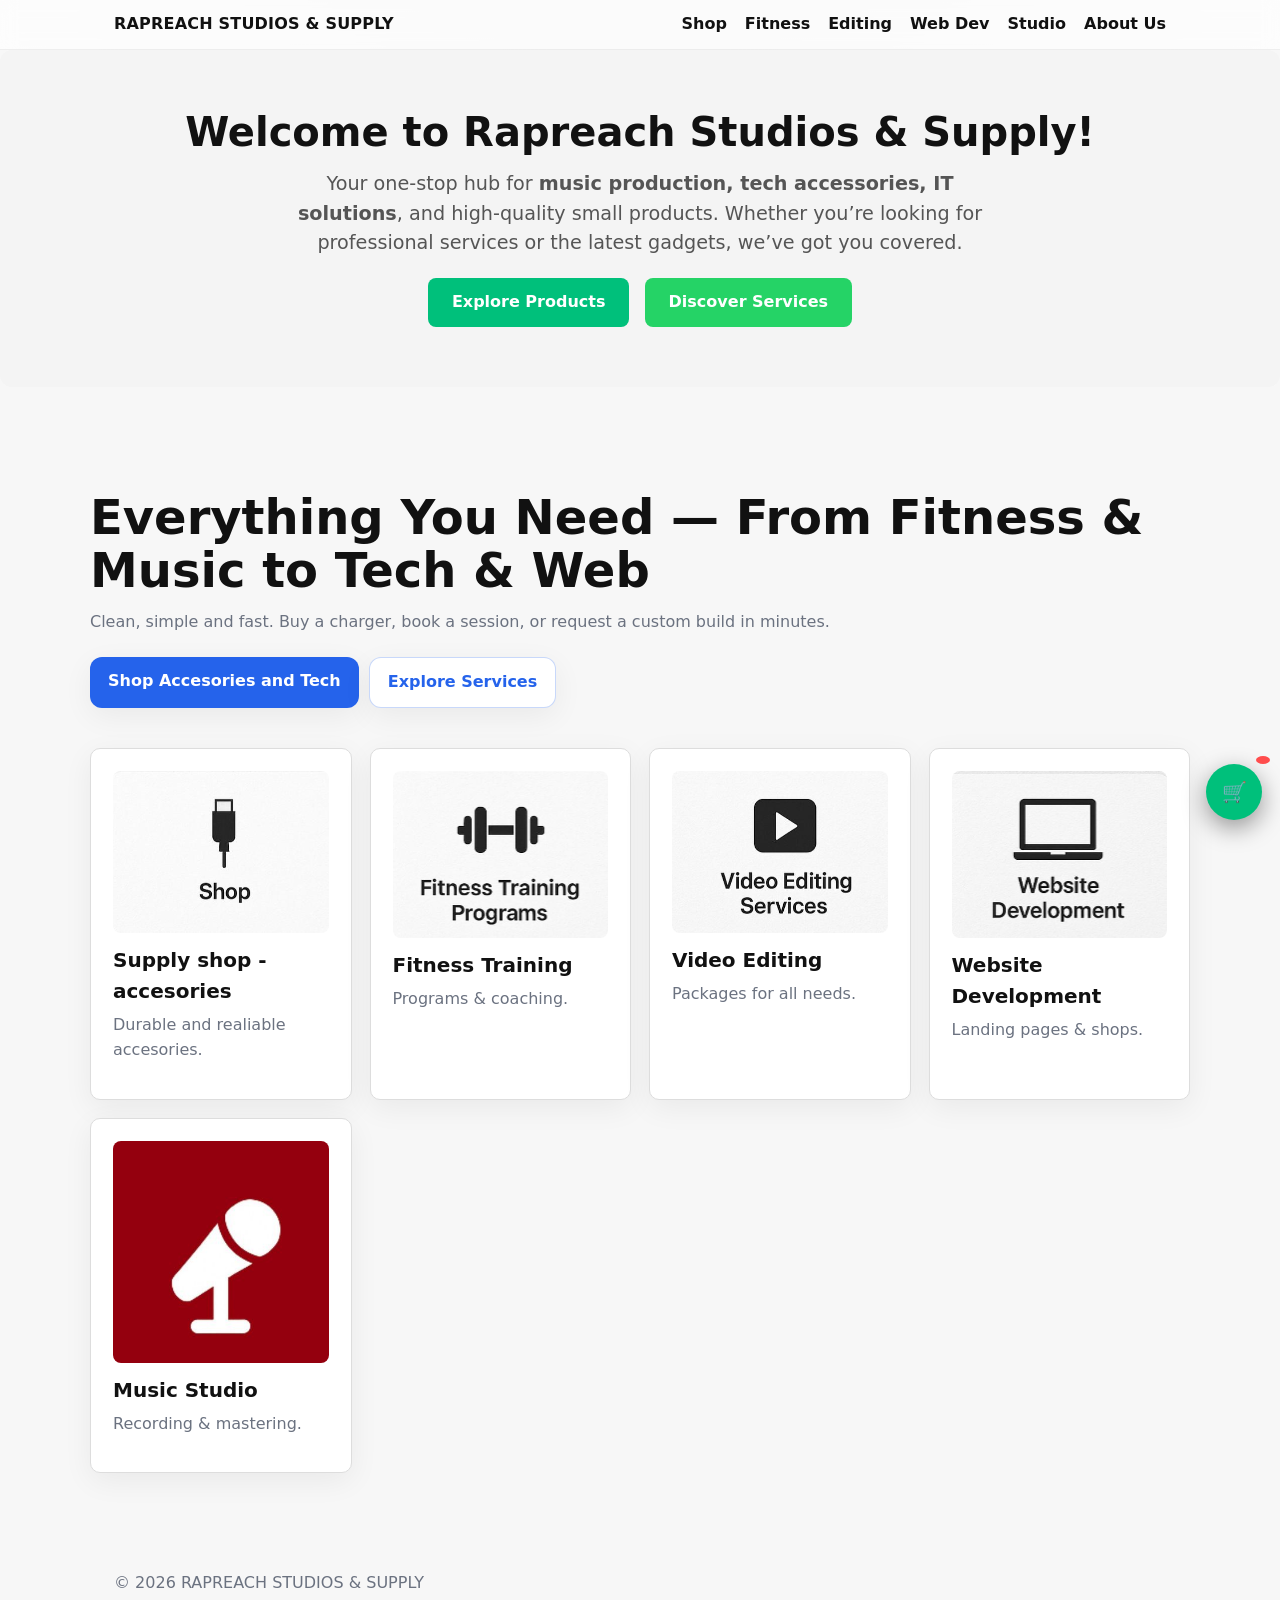
==== index.html @ 080ed0eb "Update index.html" ====
<!doctype html>
<html lang="en">

<head>
    <meta charset="utf-8" />
    <meta name="viewport" content="width=device-width, initial-scale=1" />
    <title>RAPREACH STUDIOS AND SUPPLY – All-in-One Services</title>
    <link rel="stylesheet" href="style.css" />
</head>

<script src="script.js"></script>

<body>
    <!--
   Siya: This is the navigation section.
-->
    <nav class="nav">
        <div class="nav-inner container">
            <div class="brand">RAPREACH STUDIOS & SUPPLY </div>
            <div class="menu">
                <a href="supplyshop.html">Shop</a>
                <a href="fitness.html">Fitness</a>
                <a href="editing.html">Editing</a>
                <a href="webdev.html">Web Dev</a>
                <a href="studio.html">Studio</a>
                <a href="about.html">About Us</a>
               <!-- <a href="https://wa.me/27677782904" class="btn">WhatsApp</a> -->
            </div>
        </div>
    </nav>

<!-- you added this on 2026/03/07 -->
    <section class="hero" style="padding:60px 20px;text-align:center;background:#f4f4f4;border-radius:12px;margin-bottom:40px;">
  <h1 style="font-size:2.5em;margin-bottom:15px;">Welcome to Rapreach Studios & Supply!</h1>
  <p style="font-size:1.2em;color:#555;margin-bottom:20px;max-width:700px;margin-left:auto;margin-right:auto;">
    Your one-stop hub for <strong>music production, tech accessories, IT solutions</strong>, and high-quality small products. 
    Whether you’re looking for professional services or the latest gadgets, we’ve got you covered.
  </p>
  <a href="supplyshop.html" style="display:inline-block;padding:12px 24px;background:#00c07b;color:#fff;border-radius:8px;font-weight:700;text-decoration:none;margin-right:10px;">
    Explore Products
  </a>
  <a href="index2.html" style="display:inline-block;padding:12px 24px;background:#25d366;color:#fff;border-radius:8px;font-weight:700;text-decoration:none;">
    Discover Services
  </a>
</section>
  
    <header class="hero container">
        <h1>Everything You Need — From Fitness & Music to Tech & Web</h1>
        <p>Clean, simple and fast. Buy a charger, book a session, or request a custom build in minutes.</p>
        <div class="row">
            <a href="supplyshop.html" class="cta">Shop Accesories and Tech</a>
            <a href="index2" class="cta secondary">Explore Services</a>
        </div>

        <!--
   Siya: This is the section of products.
-->
        <div class="grid" style="margin-top:40px">
            <a class="card" href="supplyshop.html">
                <img src="./RESOURCES/SHOP.jpg" alt="Supply shop" />
                <h3>Supply shop - accesories</h3>
                <p>Durable and realiable accesories.</p>
            </a>

            <a class="card" href="fitness.html">
                <img src="./RESOURCES/FITNESS TRAINING.jpg" alt="Fitness Training" />
                <h3>Fitness Training</h3>
                <p>Programs & coaching.</p>
            </a>

            <a class="card" href="editing.html">
                <img src="./RESOURCES/Editing.jpg" alt="Video Editing" />
                <h3>Video Editing</h3>
                <p>Packages for all needs.</p>
            </a>

            <a class="card" href="webdev.html">
                <img src="./RESOURCES/WEB DEVELOPMENT.jpg" alt="Website Development" />
                <h3>Website Development</h3>
                <p>Landing pages & shops.</p>
            </a>

            <a class="card" href="studio.html">
                <img src="./RESOURCES/MUSIC STUDIO.jpg" alt="Music Studio" />
                <h3>Music Studio</h3>
                <p>Recording & mastering.</p>
            </a>
        </div>

        <!-- This is the pop up you added on sunday 2025/11/16 

         <div class="confirm-overlay" style="display:none">
  <div class="confirm-box">
    <input id="c-name" placeholder="Your Name (required)" />
    <input id="c-phone" placeholder="Your Phone (optional)" />
    <input id="c-email" placeholder="Your Email (optional)" />
    <button onclick="sendOrder()">Send Order</button>
    <button onclick="closeConfirmPage()">Cancel</button>
  </div>
</div>

 Ends here -->
    </header>

    <footer>
        <div class="container footer-wrap">
            <div>© <span id="year"></span> RAPREACH STUDIOS & SUPPLY</div>
        </div>
    </footer>

    <script>document.getElementById('year').textContent = new Date().getFullYear();</script>
</body>


</html>
---- style.css ----
:root{
  --bg:#f7f7f7;
  --card:#ffffff;
  --text:#111;
  --muted:#6b7280;
  --accent:#2563eb; /* change to your brand color */
  --radius:14px;
  --shadow:0 8px 30px rgba(0,0,0,.06);
}

/* Reset-ish */
*{box-sizing:border-box}
html,body{height:100%}
body{
  margin:0; font:16px/1.55 system-ui,-apple-system,Segoe UI,Roboto,Helvetica,Arial,sans-serif;
  color:var(--text); background:var(--bg);
  background-image:
    radial-gradient(1200px 600px at 50% -10%, rgba(0,0,0,.04), transparent 60%),
    url("images/bg-texture.jpg");
  background-size:cover;
  background-attachment:fixed;
  background-position:center;
}

a{color:inherit; text-decoration:none}
img{max-width:100%; display:block}

.container{max-width:1100px; margin-inline:auto; padding:24px;}

/* NAV */
.nav{position:sticky;top:0;z-index:50;
  backdrop-filter:saturate(180%) blur(8px);
  background:rgba(255,255,255,.7);
  border-bottom:1px solid rgba(0,0,0,.06);
}
.nav-inner{display:flex;gap:16px;align-items:center;justify-content:space-between;padding:12px 24px}
.brand{font-weight:800;letter-spacing:.2px}
.menu{display:flex;gap:18px;font-weight:600}
.nav a:hover{opacity:.75}

/* HERO */
.hero{padding:64px 0 28px}
.hero h1{font-size:clamp(28px, 4.5vw, 48px);line-height:1.1;margin:0 0 14px}
.hero p{color:var(--muted);margin:0 0 22px}
.cta{
  display:inline-block;padding:12px 18px;border-radius:12px;font-weight:700;
  background:var(--accent);color:#fff;box-shadow:var(--shadow)
}
.cta.secondary{background:#fff;color:var(--accent);border:1px solid rgba(37,99,235,.25)}

.grid{display:grid;gap:18px;grid-template-columns:repeat(auto-fit,minmax(240px,1fr));margin:28px 0 10px}
.card{background:var(--card);border:1px solid rgba(0,0,0,.06);
  border-radius:var(--radius);box-shadow:var(--shadow);padding:22px;
  transition:transform .15s ease,box-shadow .15s ease}
.card:hover{transform:translateY(-3px);box-shadow:0 10px 36px rgba(0,0,0,.10)}
.card h3{margin:12px 0 6px;font-size:20px}
.card p{margin:0 0 14px;color:var(--muted)}
.chip{display:inline-block;font-size:12px;padding:4px 8px;border-radius:999px;background:rgba(37,99,235,.08);color:var(--accent);font-weight:700}

.section{padding:28px 0}
.section h2{font-size:26px;margin:0 0 10px}
.muted{color:var(--muted)}
.list{display:grid;gap:10px;margin-top:10px}
.list li{list-style:none;display:flex;align-items:center;gap:8px}

footer{padding:36px 0 60px;color:var(--muted)}
.footer-wrap{display:flex;flex-wrap:wrap;gap:16px;align-items:center;justify-content:space-between}

.row{display:flex;gap:10px;flex-wrap:wrap}
.btn{display:inline-block;padding:10px 14px;border-radius:10px;border:1px solid rgba(0,0,0,.1)}

/* WhatsApp Button */
.btn-whatsapp {
  display: inline-flex;
  align-items: center;
  justify-content: center;
  background-color: #25D366; /* WhatsApp green */
  color: white;
  font-weight: 600;
  padding: 12px 20px;
  border-radius: 8px;
  text-decoration: none;
  transition: background 0.3s ease;
  box-shadow: 0 4px 10px rgba(0,0,0,0.1);
}

.btn-whatsapp:hover {
  background-color: #1ebe5b; /* darker green on hover */
}

.btn-whatsapp svg {
  margin-right: 8px;
  width: 20px;
  height: 20px;
  fill: white;
}

.card img {
    width: 100%;
    height: auto;
    border-radius: 8px;
    margin-bottom: 10px;
}


/*this is for the image*/
.card {
    display: block;
    text-decoration: none;
    color: inherit;
    border: 1px solid #ddd;
    border-radius: 10px;
    overflow: hidden;
    transition: transform 0.3s ease, box-shadow 0.3s ease;
}

.card img {
    width: 100%;
    height: auto;
    display: block;
    transition: transform 0.3s ease;
}

.card:hover {
    transform: translateY(-5px);
    box-shadow: 0 10px 20px rgba(0, 0, 0, 0.2);
}

.card:hover img {
    transform: scale(1.05);
}

.card {
    position: relative;
}

.card::after {
    content: "";
    position: absolute;
    inset: 0;
    background: rgba(0, 0, 0, 0);
    transition: background 0.3s ease;
    z-index: 1;
}

.card:hover::after {
    background: rgba(0, 0, 0, 0.1);
}

.menu a.active {
    font-weight: bold;
    color: #f39c12; /* Highlight color */
}


/* Fade-in animation base */
.reveal {
    opacity: 0;
    transform: translateY(20px);
    transition: all 0.8s ease-out;
}

/* When in view */
.reveal.show {
    opacity: 1;
    transform: translateY(0);
}

/* Optional hover effect for cards */
.card:hover {
    transform: translateY(-5px);
    box-shadow: 0 12px 24px rgba(0, 0, 0, 0.1);
    transition: transform 0.3s ease, box-shadow 0.3s ease;
}



/* this is my style for the products*/
.product-grid {
            display: grid;
            grid-template-columns: repeat(auto-fill, minmax(180px, 1fr));
            gap: 18px;
            padding: 20px 0;
        }
        .product-card {
            background: #bdbaba;
            padding: 14px;
            border-radius: 10px;
            text-align: center;
            box-shadow: 0 4px 12px rgba(0,0,0,0.4);
            transition: transform .2s;
        }
        .product-card:hover {
            transform: scale(1.04);
        }
        .product-card img {
            width: 100%;
            height: 160px;
            object-fit: cover;
            border-radius: 8px;
        }
        .product-card button {
            margin-top: 10px;
            padding: 8px 12px;
            width: 100%;
            background: #00c07b;
            border: none;
            border-radius: 6px;
            color: #000;
            font-weight: bold;
            cursor: pointer;
        }
        #floatingCart {
            position: fixed;
            bottom: 25px;
            right: 25px;
            background: #00c07b;
            padding: 12px 18px;
            border-radius: 50px;
            cursor: pointer;
            font-weight: bold;
            z-index: 9999;
            color: black;
        }
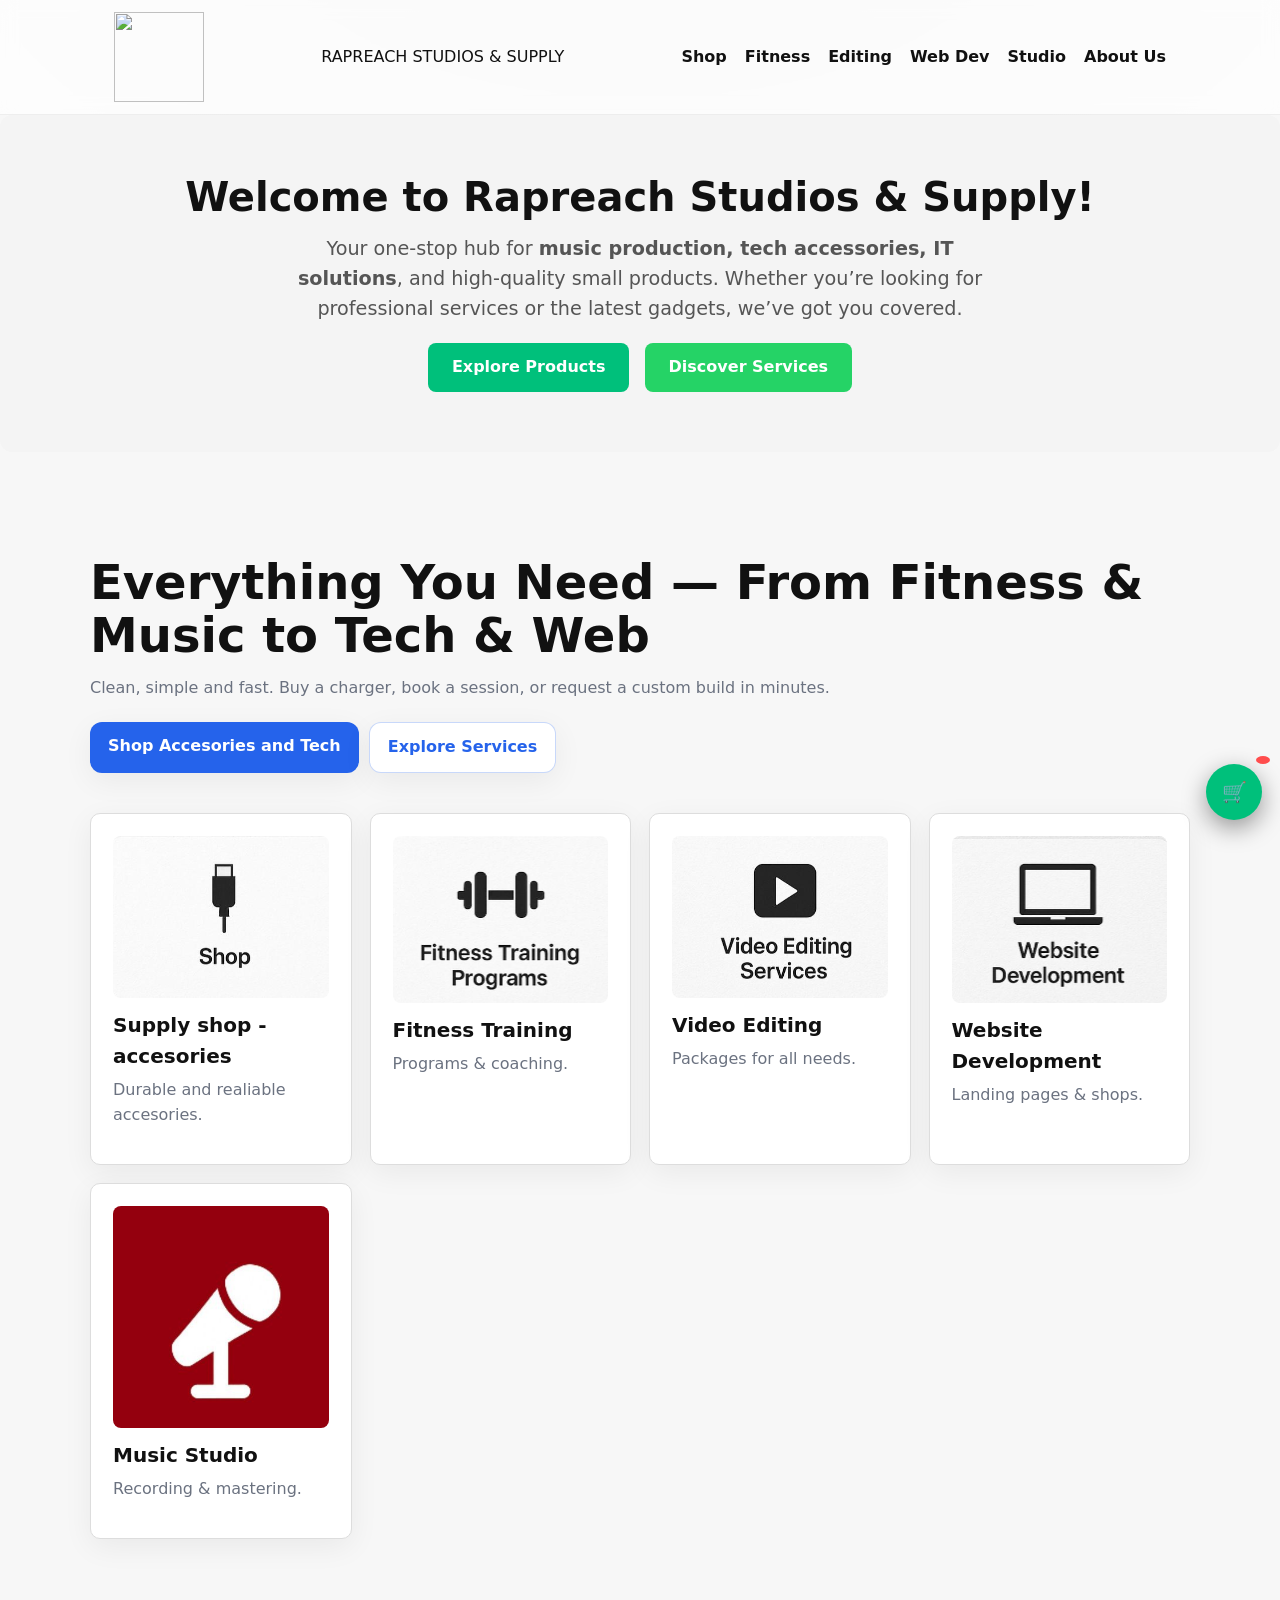
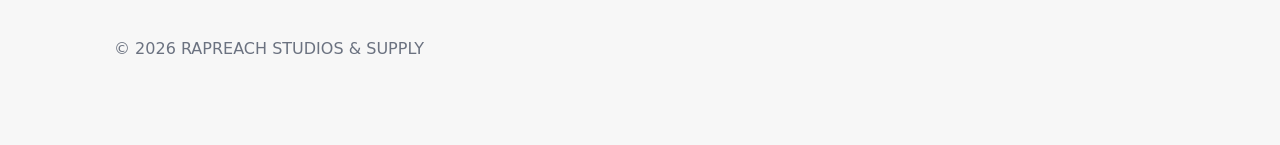
==== commit b1899f64: "Update index.html" ====
--- a/index.html
+++ b/index.html
@@ -15,8 +15,9 @@
    Siya: This is the navigation section.
 -->
     <nav class="nav">
-        <div class="nav-inner container">
-            <div class="brand">RAPREACH STUDIOS & SUPPLY </div>
+         <div class="nav-inner container">
+            <a><div class="brand"> <img src="./RESOURCES/LOGO2.jpg" height="90" width="90"> </div> </a>
+            <a>RAPREACH STUDIOS & SUPPLY  </a>
             <div class="menu">
                 <a href="supplyshop.html">Shop</a>
                 <a href="fitness.html">Fitness</a>
@@ -114,3 +115,4 @@
 
 </html>
 
+
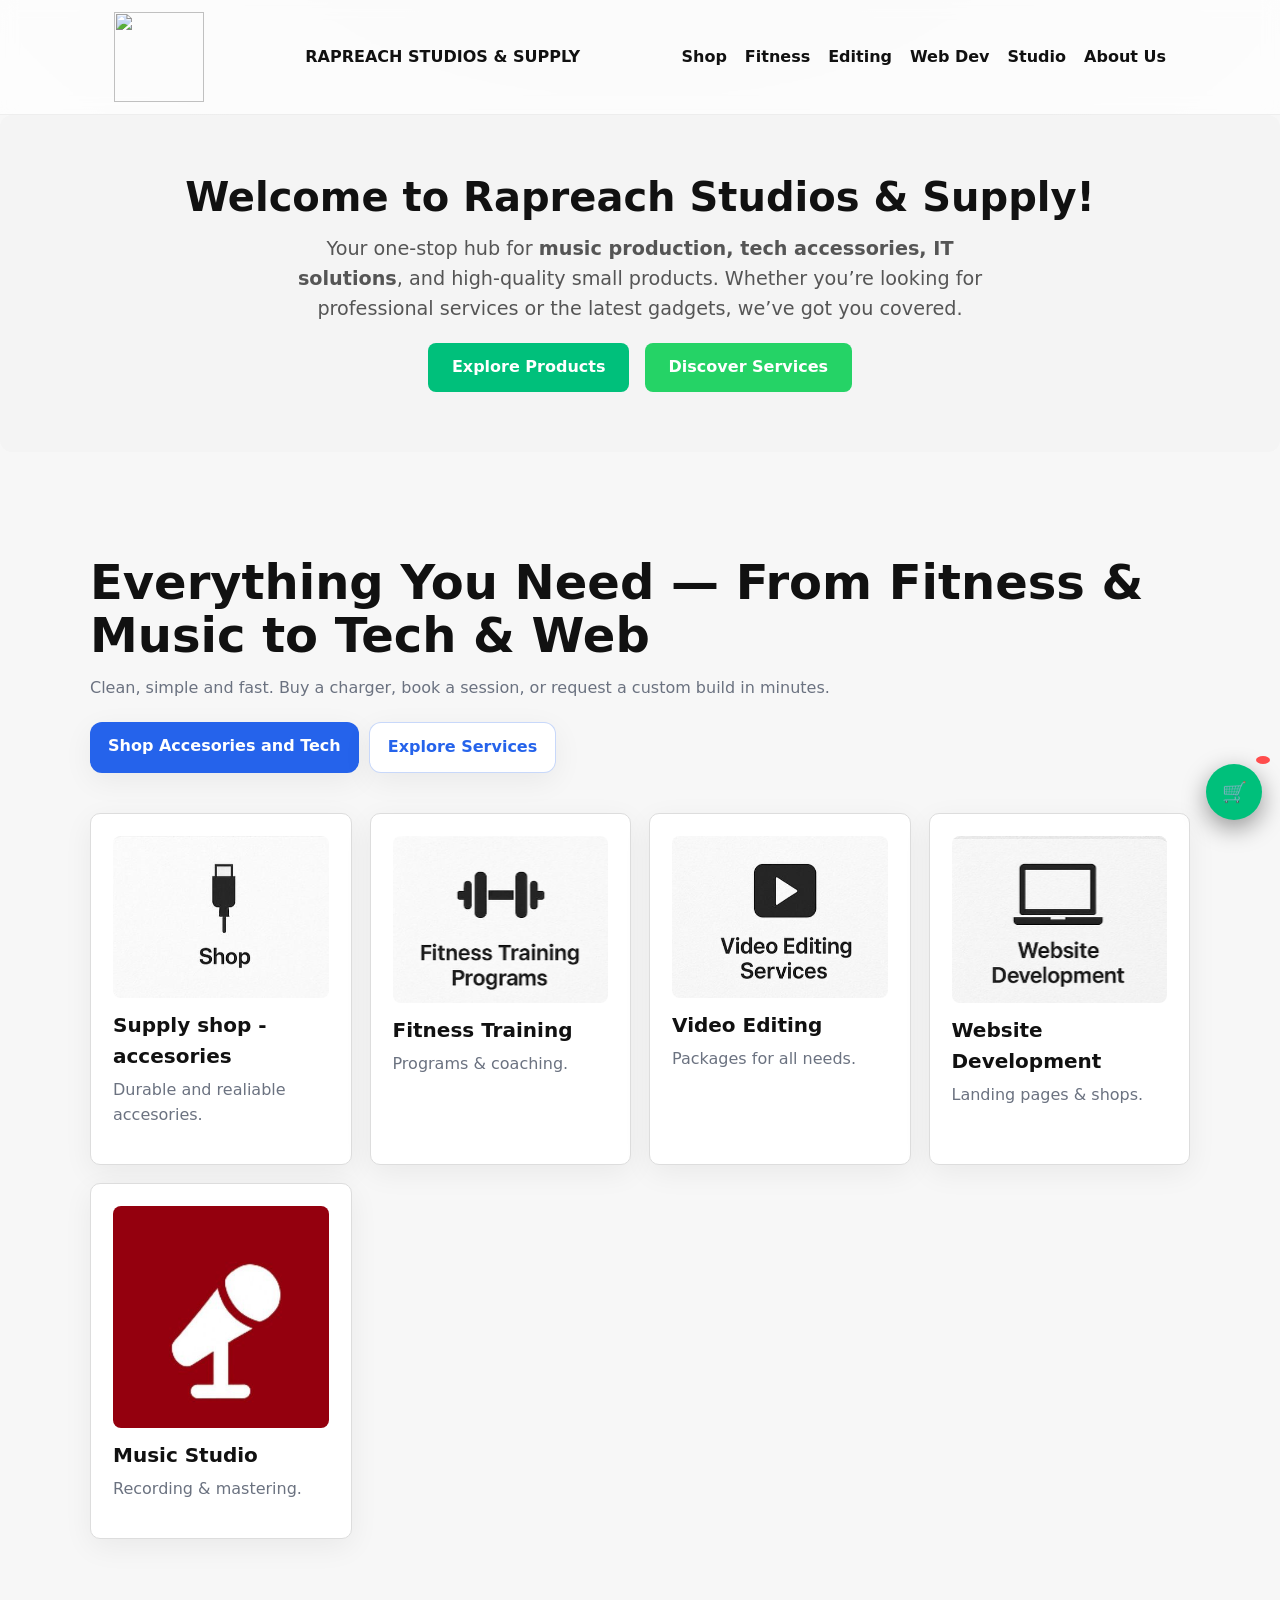
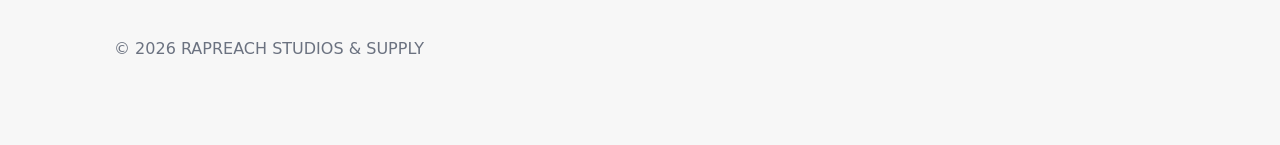
==== commit 0ae760af: "Update index.html" ====
--- a/index.html
+++ b/index.html
@@ -15,9 +15,9 @@
    Siya: This is the navigation section.
 -->
     <nav class="nav">
-         <div class="nav-inner container">
+          <div class="nav-inner container">
             <a><div class="brand"> <img src="./RESOURCES/LOGO2.jpg" height="90" width="90"> </div> </a>
-            <a>RAPREACH STUDIOS & SUPPLY  </a>
+            <a><strong>RAPREACH STUDIOS & SUPPLY </strong></a>
             <div class="menu">
                 <a href="supplyshop.html">Shop</a>
                 <a href="fitness.html">Fitness</a>
@@ -116,3 +116,4 @@
 </html>
 
 
+
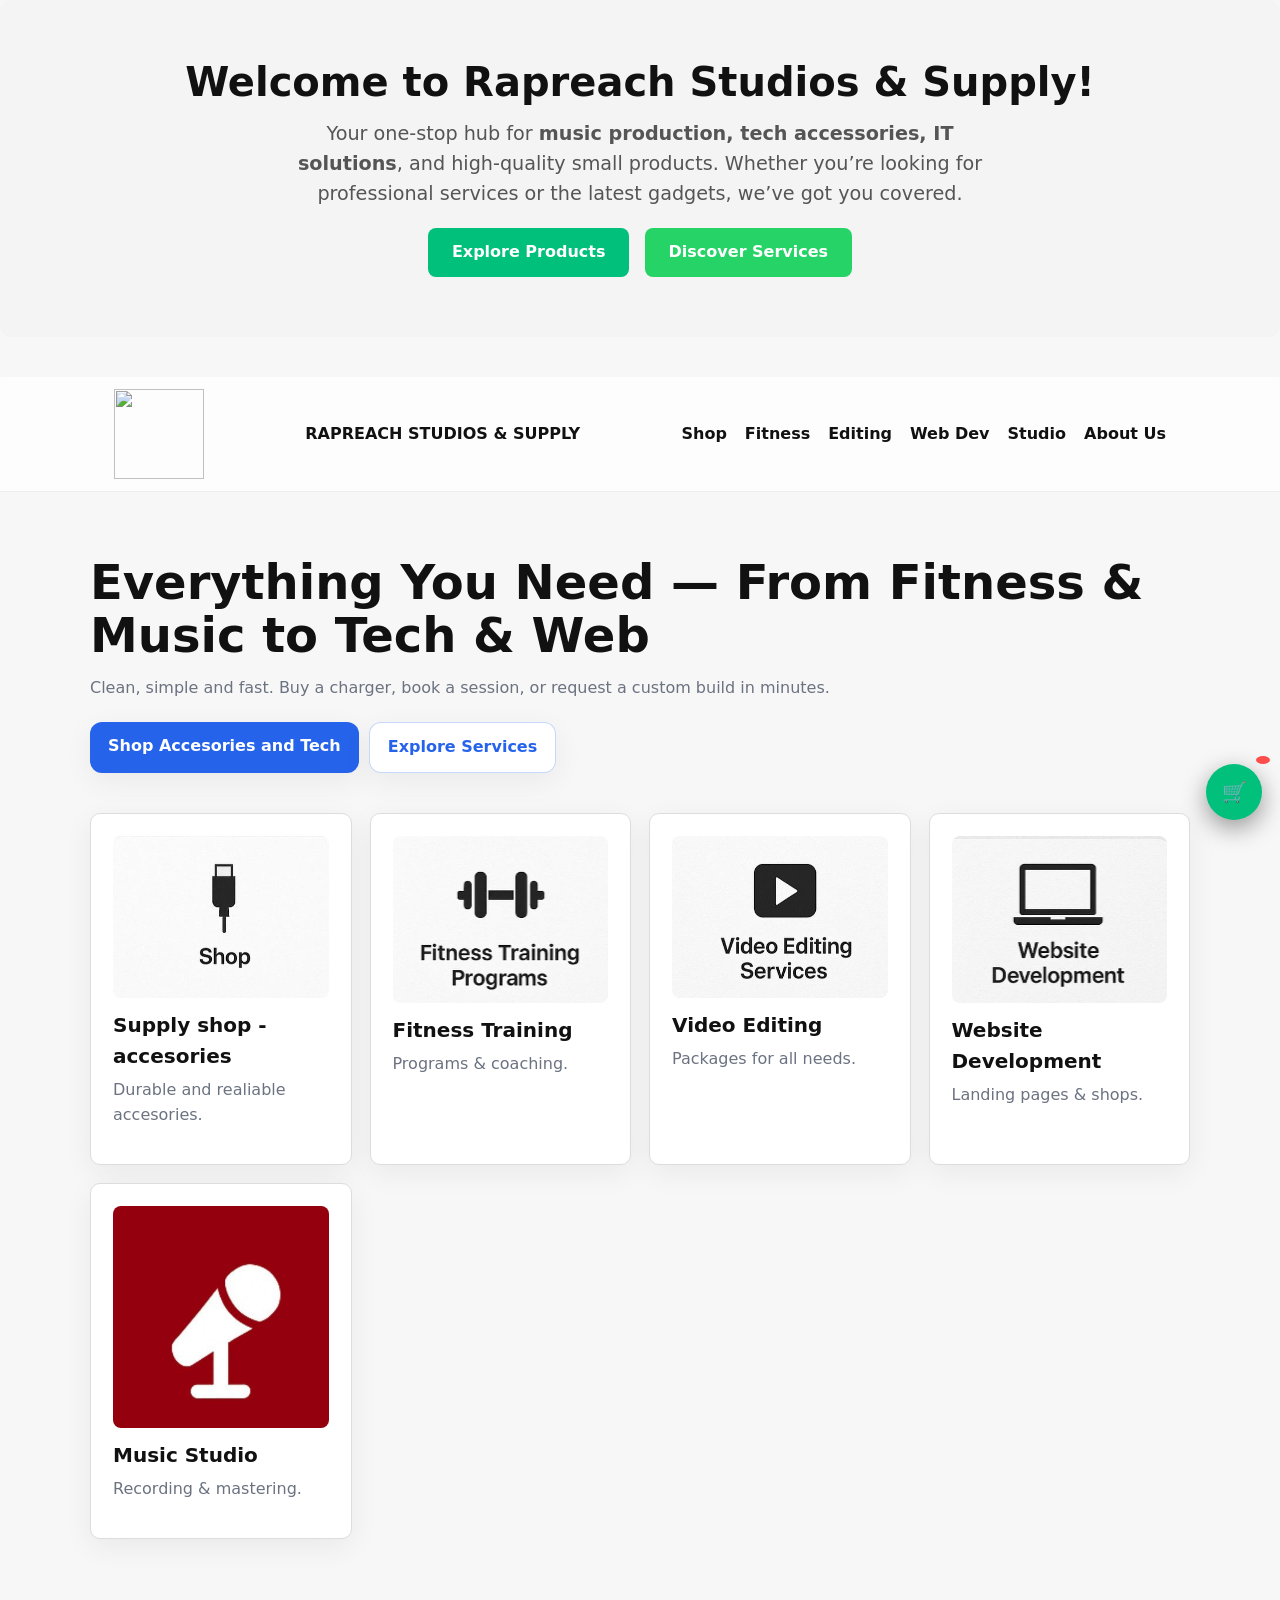
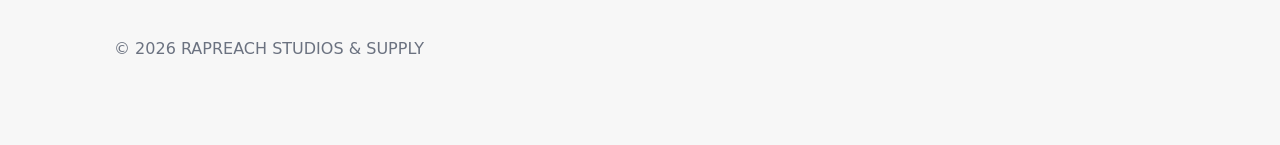
==== commit 0f4742f2: "Update index.html" ====
--- a/index.html
+++ b/index.html
@@ -11,6 +11,20 @@
 <script src="script.js"></script>
 
 <body>
+    <!-- you added this on 2026/03/07 -->
+    <section class="hero" style="padding:60px 20px;text-align:center;background:#f4f4f4;border-radius:12px;margin-bottom:40px;">
+  <h1 style="font-size:2.5em;margin-bottom:15px;">Welcome to Rapreach Studios & Supply!</h1>
+  <p style="font-size:1.2em;color:#555;margin-bottom:20px;max-width:700px;margin-left:auto;margin-right:auto;">
+    Your one-stop hub for <strong>music production, tech accessories, IT solutions</strong>, and high-quality small products. 
+    Whether you’re looking for professional services or the latest gadgets, we’ve got you covered.
+  </p>
+  <a href="supplyshop.html" style="display:inline-block;padding:12px 24px;background:#00c07b;color:#fff;border-radius:8px;font-weight:700;text-decoration:none;margin-right:10px;">
+    Explore Products
+  </a>
+  <a href="index2.html" style="display:inline-block;padding:12px 24px;background:#25d366;color:#fff;border-radius:8px;font-weight:700;text-decoration:none;">
+    Discover Services
+  </a>
+</section>
     <!--
    Siya: This is the navigation section.
 -->
@@ -29,21 +43,6 @@
             </div>
         </div>
     </nav>
-
-<!-- you added this on 2026/03/07 -->
-    <section class="hero" style="padding:60px 20px;text-align:center;background:#f4f4f4;border-radius:12px;margin-bottom:40px;">
-  <h1 style="font-size:2.5em;margin-bottom:15px;">Welcome to Rapreach Studios & Supply!</h1>
-  <p style="font-size:1.2em;color:#555;margin-bottom:20px;max-width:700px;margin-left:auto;margin-right:auto;">
-    Your one-stop hub for <strong>music production, tech accessories, IT solutions</strong>, and high-quality small products. 
-    Whether you’re looking for professional services or the latest gadgets, we’ve got you covered.
-  </p>
-  <a href="supplyshop.html" style="display:inline-block;padding:12px 24px;background:#00c07b;color:#fff;border-radius:8px;font-weight:700;text-decoration:none;margin-right:10px;">
-    Explore Products
-  </a>
-  <a href="index2.html" style="display:inline-block;padding:12px 24px;background:#25d366;color:#fff;border-radius:8px;font-weight:700;text-decoration:none;">
-    Discover Services
-  </a>
-</section>
   
     <header class="hero container">
         <h1>Everything You Need — From Fitness & Music to Tech & Web</h1>
@@ -117,3 +116,4 @@
 
 
 
+
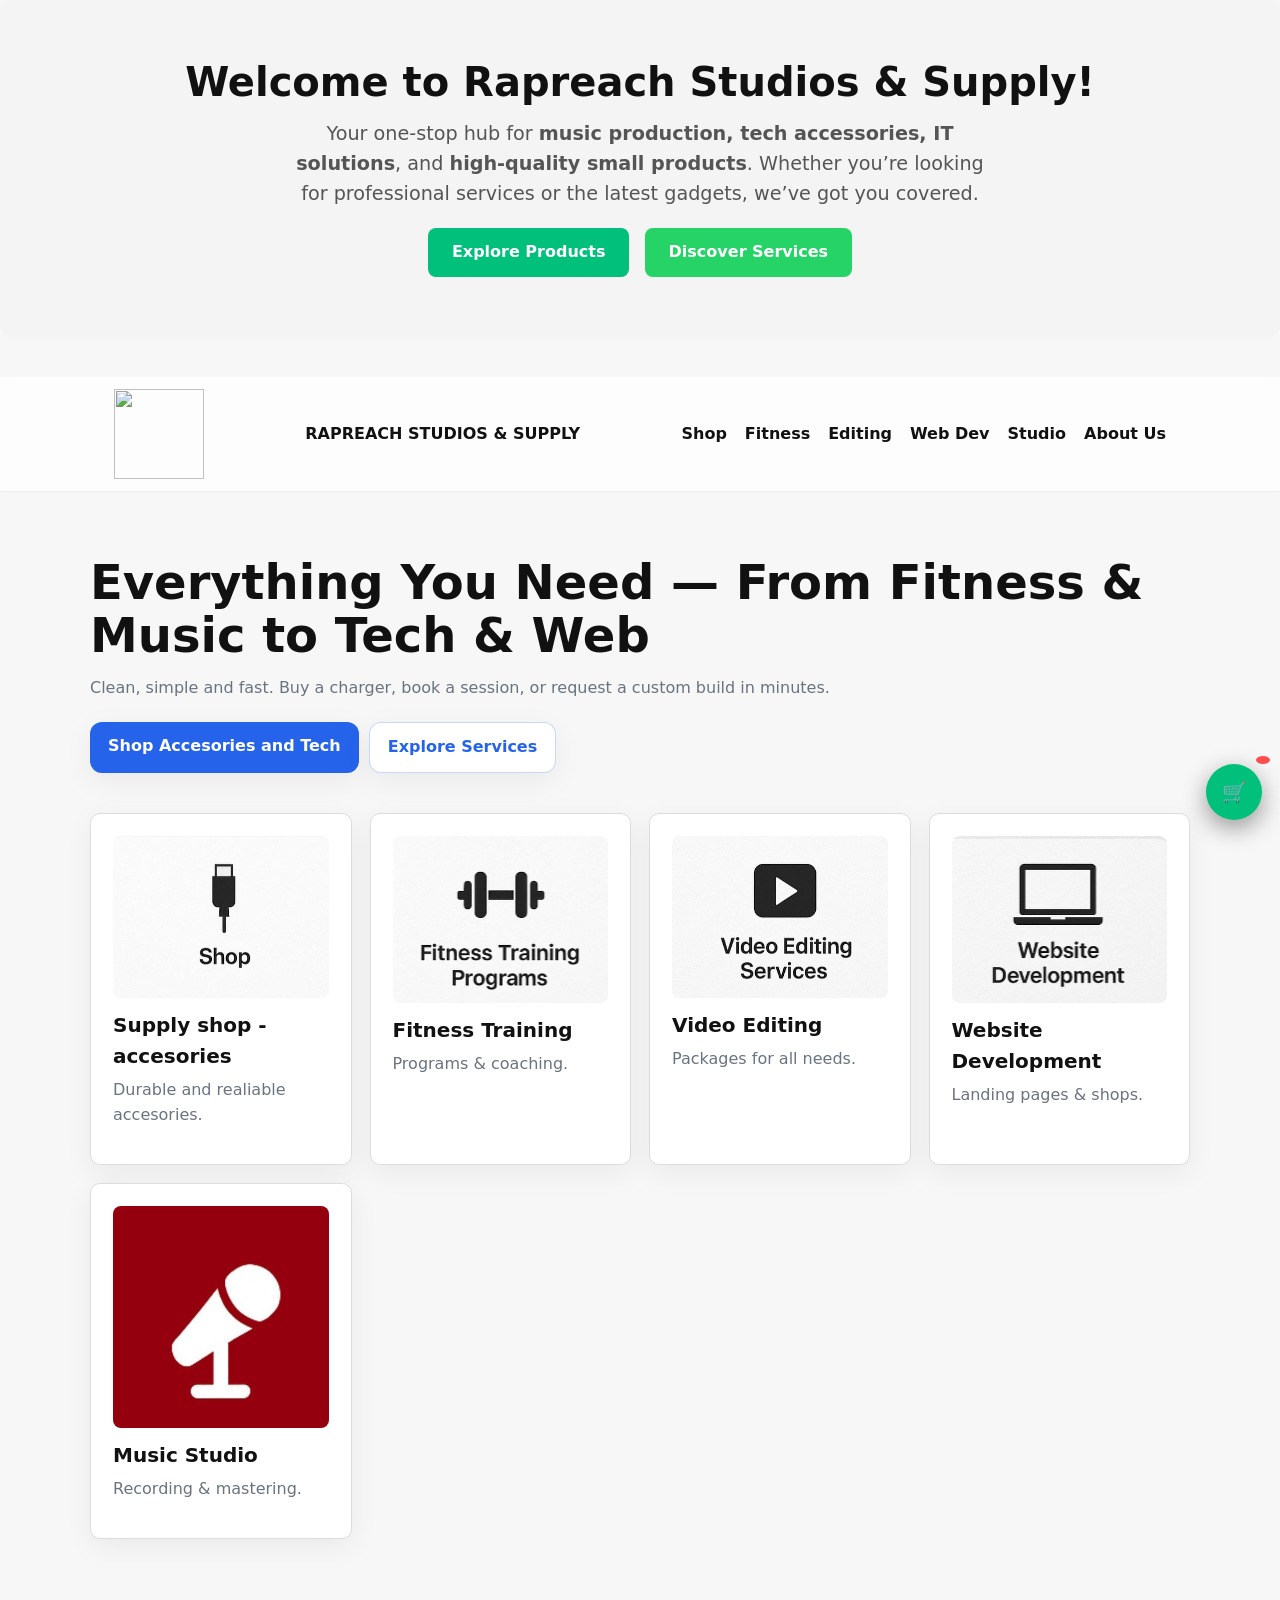
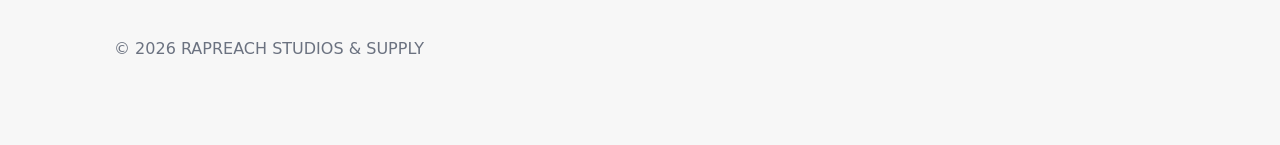
==== commit c65ee88b: "Update index.html" ====
--- a/index.html
+++ b/index.html
@@ -15,7 +15,7 @@
     <section class="hero" style="padding:60px 20px;text-align:center;background:#f4f4f4;border-radius:12px;margin-bottom:40px;">
   <h1 style="font-size:2.5em;margin-bottom:15px;">Welcome to Rapreach Studios & Supply!</h1>
   <p style="font-size:1.2em;color:#555;margin-bottom:20px;max-width:700px;margin-left:auto;margin-right:auto;">
-    Your one-stop hub for <strong>music production, tech accessories, IT solutions</strong>, and high-quality small products. 
+    Your one-stop hub for <strong>music production, tech accessories, IT solutions</strong>, and <strong>high-quality small products</strong>. 
     Whether you’re looking for professional services or the latest gadgets, we’ve got you covered.
   </p>
   <a href="supplyshop.html" style="display:inline-block;padding:12px 24px;background:#00c07b;color:#fff;border-radius:8px;font-weight:700;text-decoration:none;margin-right:10px;">
@@ -117,3 +117,4 @@
 
 
 
+
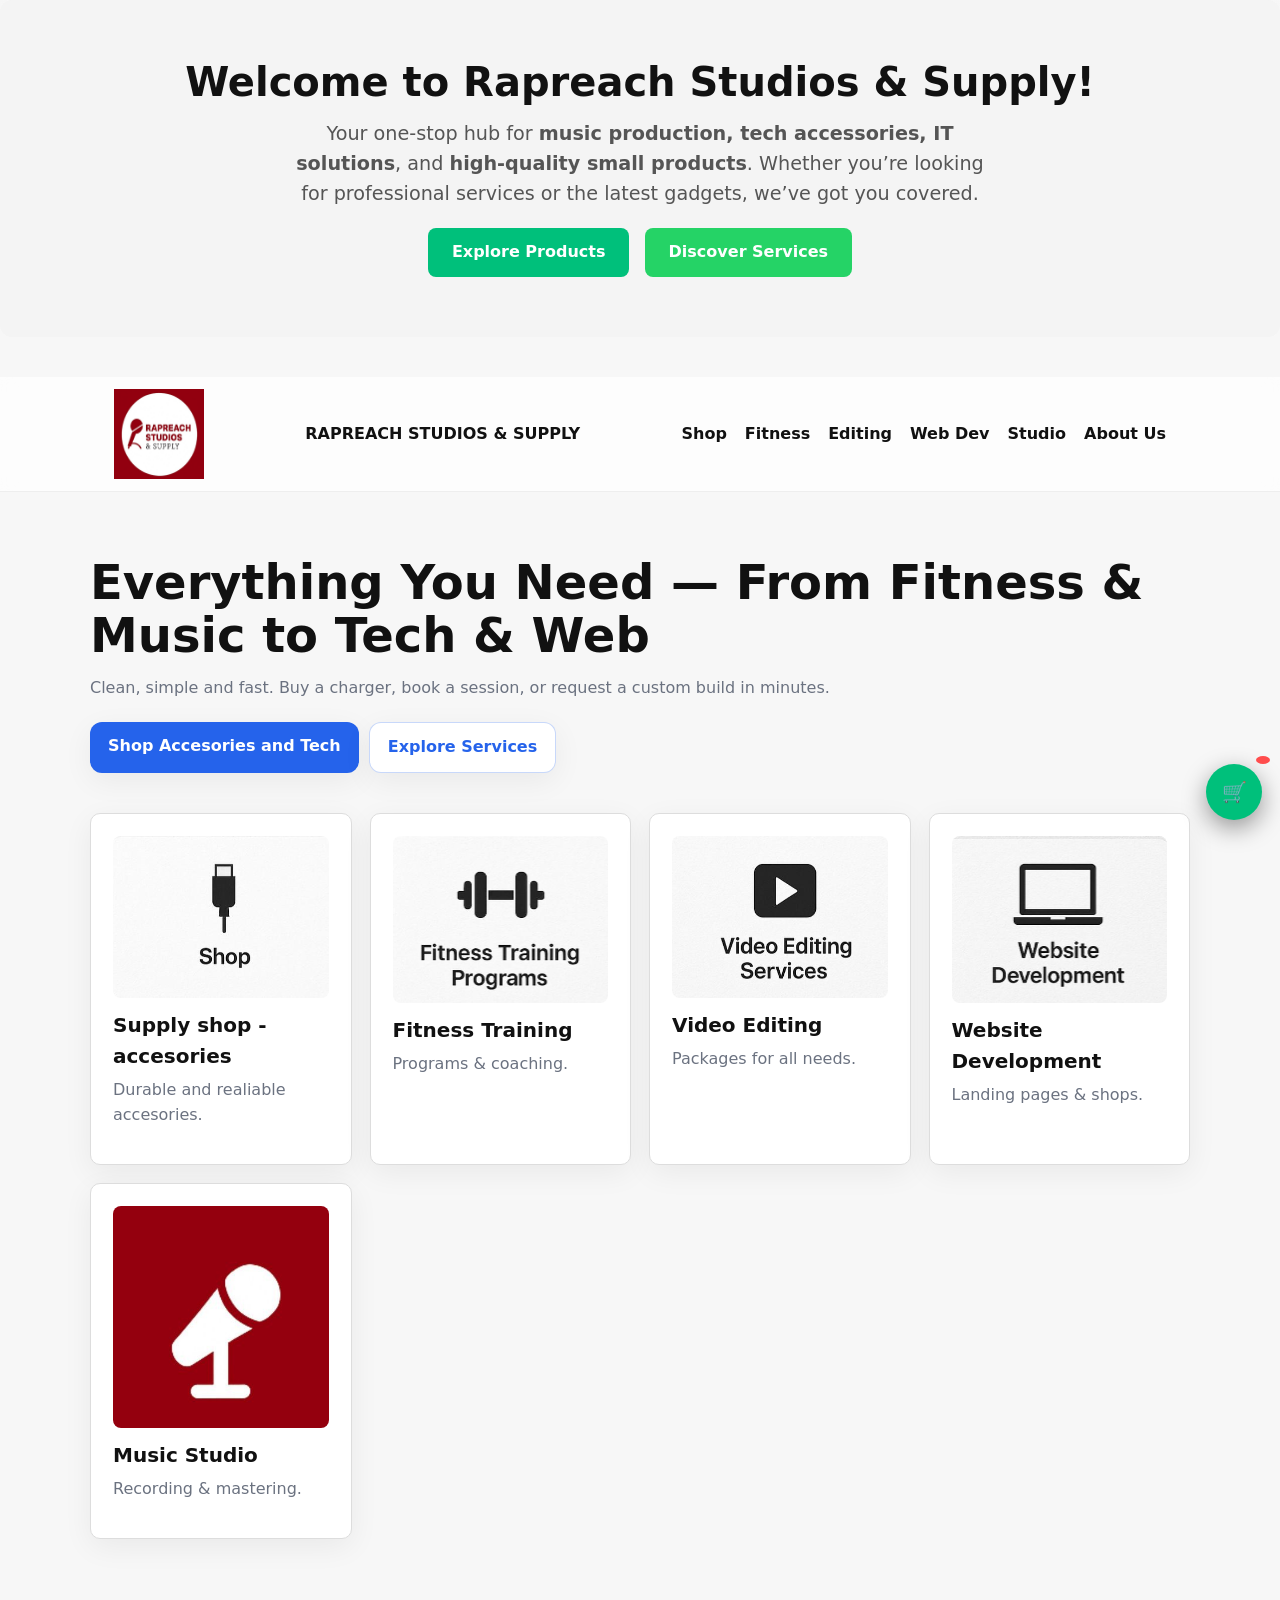
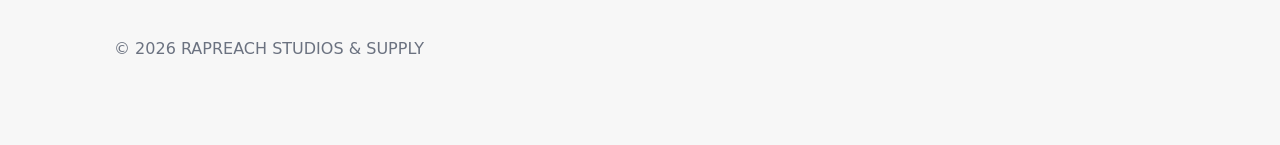
==== commit a748d6c0: "Update index.html" ====
--- a/index.html
+++ b/index.html
@@ -11,7 +11,7 @@
 <script src="script.js"></script>
 
 <body>
-    <!-- you added this on 2026/03/07 -->
+    <!-- you added this on 2026/03/07 upgraded-->
     <section class="hero" style="padding:60px 20px;text-align:center;background:#f4f4f4;border-radius:12px;margin-bottom:40px;">
   <h1 style="font-size:2.5em;margin-bottom:15px;">Welcome to Rapreach Studios & Supply!</h1>
   <p style="font-size:1.2em;color:#555;margin-bottom:20px;max-width:700px;margin-left:auto;margin-right:auto;">
@@ -118,3 +118,4 @@
 
 
 
+
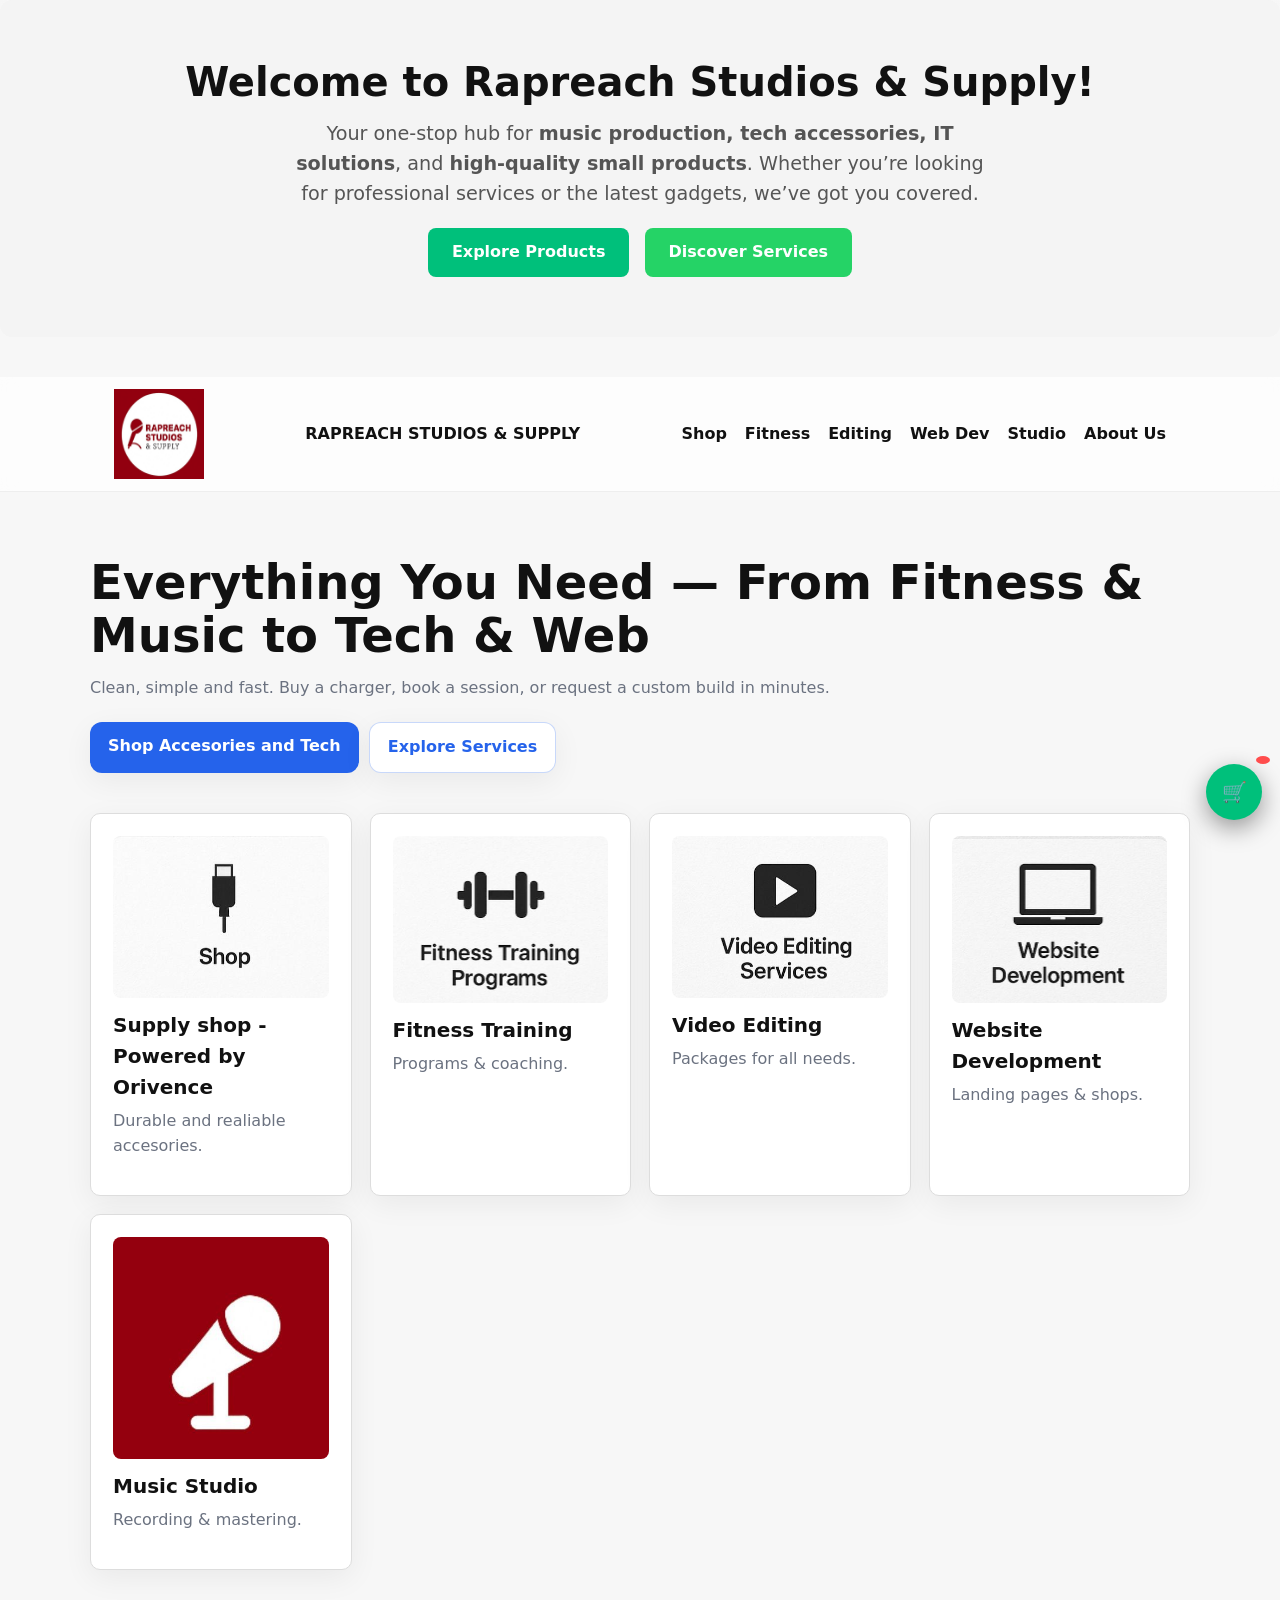
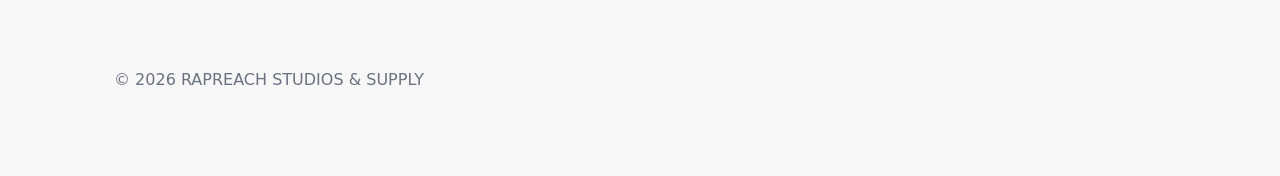
==== commit 9ea2fbaf: "Update index.html Orivence addition on 13:34 14 October 2026" ====
--- a/index.html
+++ b/index.html
@@ -57,8 +57,8 @@
 -->
         <div class="grid" style="margin-top:40px">
             <a class="card" href="supplyshop.html">
-                <img src="./RESOURCES/SHOP.jpg" alt="Supply shop" />
-                <h3>Supply shop - accesories</h3>
+                <img src="./RESOURCES/SHOP.jpg" alt="Supply shop powered by Orivence" />
+                <h3>Supply shop - Powered by Orivence</h3>
                 <p>Durable and realiable accesories.</p>
             </a>
 
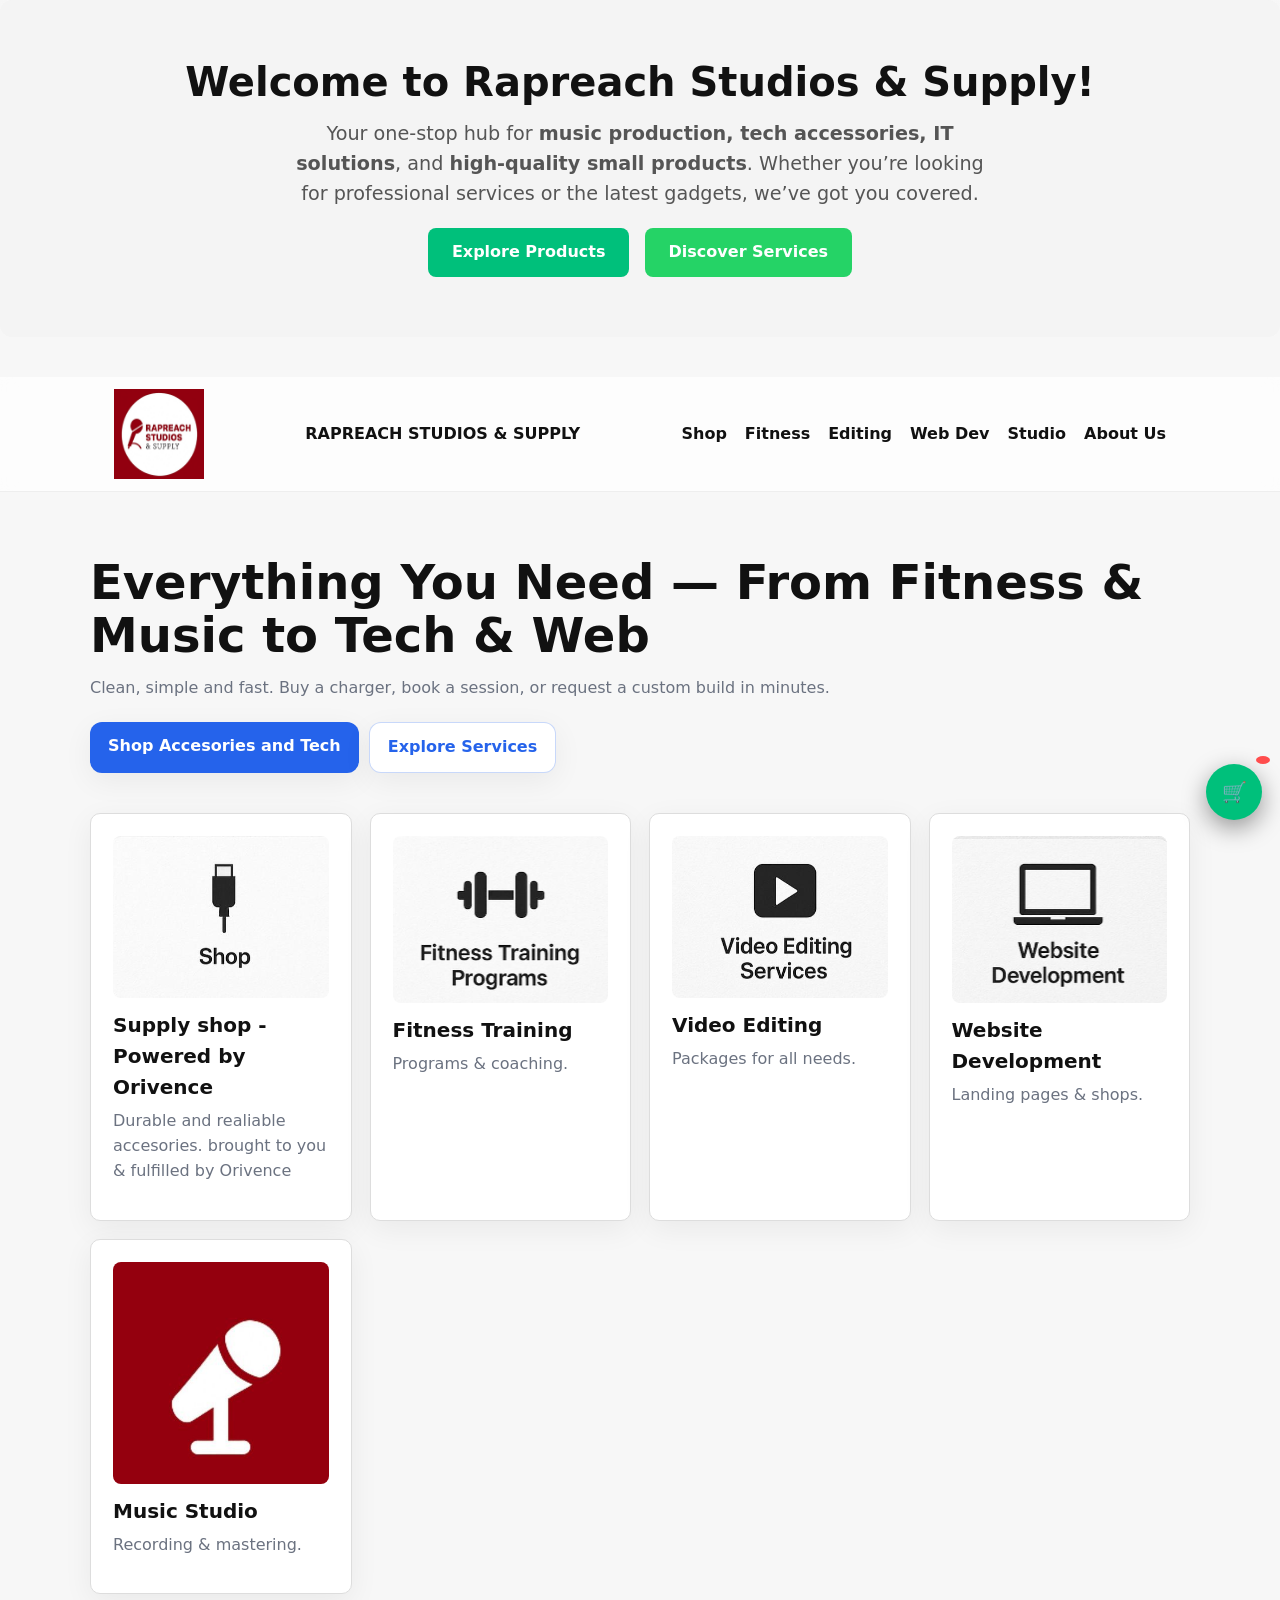
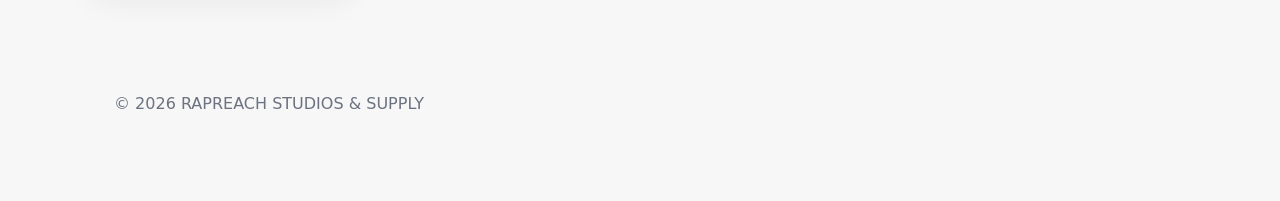
==== commit f22683f8: "Update index.html" ====
--- a/index.html
+++ b/index.html
@@ -59,7 +59,7 @@
             <a class="card" href="supplyshop.html">
                 <img src="./RESOURCES/SHOP.jpg" alt="Supply shop powered by Orivence" />
                 <h3>Supply shop - Powered by Orivence</h3>
-                <p>Durable and realiable accesories.</p>
+                <p>Durable and realiable accesories. brought to you & fulfilled by Orivence</p>
             </a>
 
             <a class="card" href="fitness.html">
